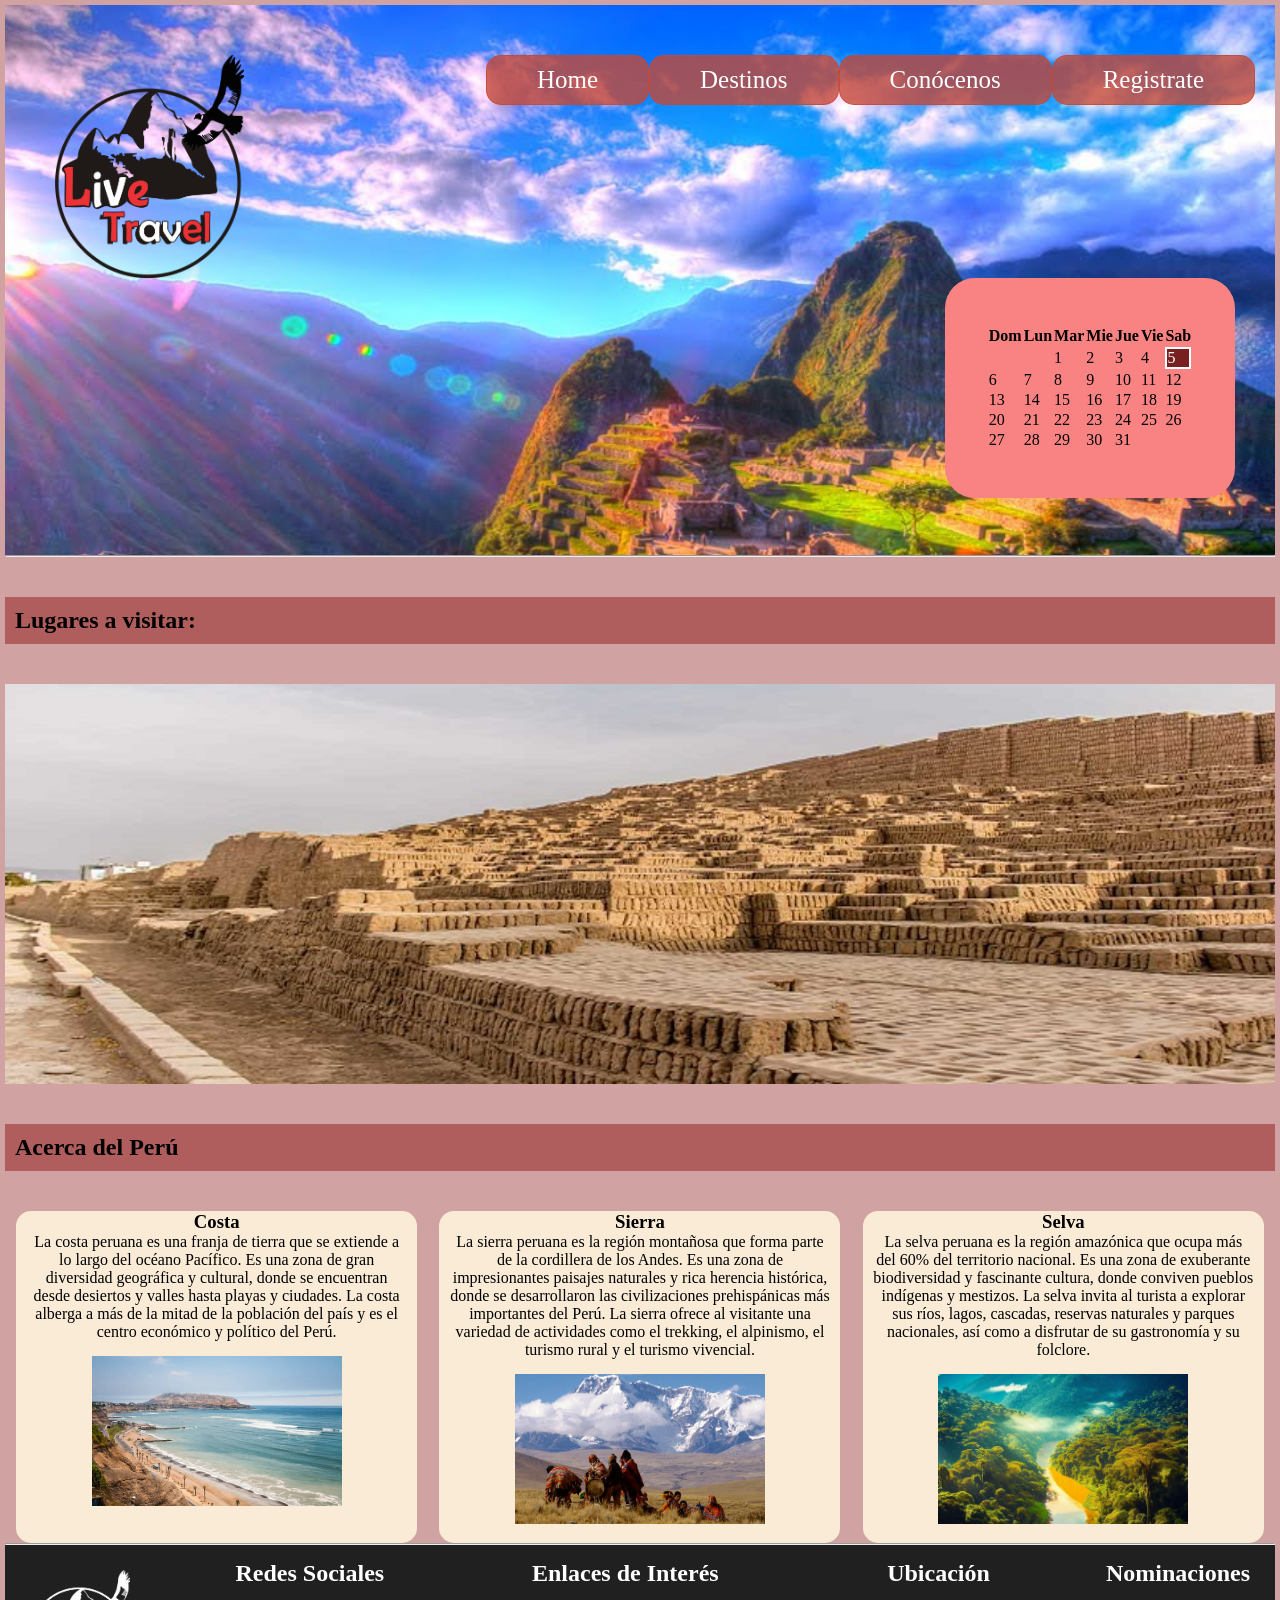
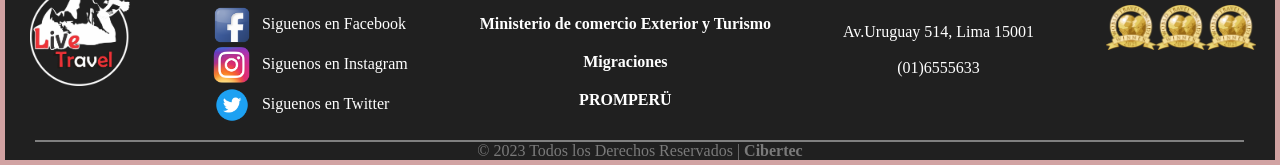
==== Index.html @ 74c1d3da "unir javascript" ====
<!DOCTYPE html>
<html lang="es">
    <head>
        <meta charset="UTF-8">
        <meta http-equiv="X-UA-Compatible" content="IE=edge">
        <meta name="viewport" content="width=device-width, initial-scale=1.0">
        <title>Live Traveling</title>
        <link rel="stylesheet" href="css/index.css">
    </head>
    <body>
        <header>
            <section id="section-logo-nav">
                <div class="logoHeader">
                    <img src="imagenes/globales/Logo Live TravelPERU.jpg" alt="Imagen no encontrada">
                </div>
                <nav id="nav-section">
                    <ul id="nav-ul" >
                        <li><a href="./index.html">Home</a></li>
                        <li><a href="">Destinos</a>
                            <ul>
                                <li><a href="./paginas/Huacapullana.html">Huaca Pucllana</a></li>
                                <li> <a href="./paginas/CristoPacifico.html">Cristo del Pacífico</a></li>
                                <li> <a href="./paginas/Machupichu.html">Machu Picchu</a></li>
                                <li> <a href="./paginas/Montaña7col.html">Montaña de los 7 colores</a></li>
                                <li> <a href="./paginas/Kuelap.html">Kuélap</a></li>
                                <li> <a href="./paginas/ParqueNacionalManu.html">Parque Nacional del Manu</a></li>      
                            </ul>
                        </li>
                        <li><a href="./paginas/Conocenos.html">Conócenos</a></li>
                        <li><a href="./paginas/Registro.html">Registrate</a></li>
                    </ul> 
                </nav>
            </section>
            <section id="section-aside">
                <aside id="calendario">        
                </aside>
            </section>     
        </header>
        <hr>
        <main>
            <section id="carrucel">
                <h1 class="titulo">Lugares a visitar:</h1>
                <a href="../paginas/Huacapullana.html">
                    <img src="./imagenes/index/huacapullacna_banner.jpg">
                </a>
            </section>
            <h2 class="titulo"> Acerca del Perú</h2>
            <section id="section-destinos">
                <article class="articulo-destino">
                    <h3>Costa</h3>
                    <p>La costa peruana es una franja de tierra que se extiende a lo largo del océano Pacífico. Es una zona de gran diversidad geográfica y cultural, donde se encuentran desde desiertos y valles hasta playas y ciudades. La costa alberga a más de la mitad de la población del país y es el centro económico y político del Perú.</p>
                    <img src="imagenes/index/Costa.jpg" alt="Imagen no encontrada">
                </article>
                <article class="articulo-destino">
                    <h3>Sierra</h3>
                    <p>La sierra peruana es la región montañosa que forma parte de la cordillera de los Andes. Es una zona de impresionantes paisajes naturales y rica herencia histórica, donde se desarrollaron las civilizaciones prehispánicas más importantes del Perú. La sierra ofrece al visitante una variedad de actividades como el trekking, el alpinismo, el turismo rural y el turismo vivencial.</p>
                    <img src="imagenes/index/Sierra.jpg" alt="Imagen no encontrada">
                </article>
                <article class="articulo-destino">
                    <h3>Selva</h3>
                    <p>La selva peruana es la región amazónica que ocupa más del 60% del territorio nacional. Es una zona de exuberante biodiversidad y fascinante cultura, donde conviven pueblos indígenas y mestizos. La selva invita al turista a explorar sus ríos, lagos, cascadas, reservas naturales y parques nacionales, así como a disfrutar de su gastronomía y su folclore.</p>
                    <img src="imagenes/index/Selva.jpg" alt="Imagen no encontrada">
                </article>
            </section>    
        </main>
        <hr>
        <footer>
            <section>
                <article class="box-footer">
                    <div class="logo">
                        <img src="./imagenes/globales/Logo Live Travel blanco.jpg" alt="Imagen no encontrada">
                    </div> 
                </article>
                <article class="redes-sociales">
                    <h2>Redes Sociales</h2>
                    <br>
                    <div class="icono">
                        <a href="https://www.facebook.com/" target="_blank">
                        <img data-ar="facebook" src="./imagenes/globales/facebook.jpg" alt="Imagen no encontrada">
                    </a>
                        <p>Siguenos en Facebook</p>
                    </div>
                    <div class="icono">
                        <a href="https://www.instagram.com/" target="_blank">
                        <img data-ar="instagram" src="./imagenes/globales/instagram.jpg" alt="Imagen no encontrada">
                    </a>
                        <p>Siguenos en Instagram</p>
                    </div>
                    <div class="icono">
                        <a href="https://twitter.com/" target="_blank">
                    <img data-ar="twitter" src="./imagenes/globales/twitter.jpg" alt="Imagen no encontrada">
                    </a>
                        <p>Siguenos en Twitter</p>
                    </div>
                </article>
                <article class="box-footer">
                    <h2>Enlaces de Interés</h2>
                    <br>
                        <a href="https://www.gob.pe/mincetur">Ministerio de comercio Exterior y Turismo</a>
                        <a href="https://www.gob.pe/migraciones">Migraciones</a>
                        <a href="https://www.gob.pe/promperu">PROMPERÜ</a>
                </article>
                <article class="box-footer">
                    <h2>Ubicación</h2>
                    <br><br>
                    <p>Av.Uruguay 514, Lima 15001</p><br>
                    <p>(01)6555633</p>
                </article>
                <article class="box-footer">
                    <h2>Nominaciones</h2>
                    <br>
                    <div class="nominaciones">
                        <img src="./imagenes/globales/world travel awards.jpg" alt="">
                        <img src="./imagenes/globales/world travel awards.jpg" alt="">
                        <img src="./imagenes/globales/world travel awards.jpg" alt="">
                    </div>
                </article>  
            </section> 
            <div class="box-copyright">
                <hr>
                <p>© 2023 Todos los Derechos Reservados |
                <b>Cibertec</b> 
                </p>
            </div>             
        </footer>
    </body>
</html>
<script src="./js/index.js"></script>
<script src="./js/global.js"></script>
---- css/index.css ----
body{
    background-color: rgb(209, 162, 162);
    padding: 5px;
}
ul, ol{
    list-style: none;
}
* {
    padding: 0px;;
    margin: 0px;
}
/* <header> */
    header{
        width: 100%;
        background-image: url("../imagenes/index/fondoindex.jpg");
        background-position: center;
        background-attachment: fixed;
        background-size: cover;
        background-repeat: no-repeat;
        height: 550px;
    }
    #section-logo-nav{
        height: auto;
        display: flex;
        justify-content: space-between;
    }
    /* <logo> */
        .logoHeader{
            width: 200px;
            height: auto;
            max-height: 50%;
            padding-left: 50px;
            padding-top: 50px;
        }
        .logoHeader img{
            width: 100%;
            height: 100%;
            
        }
    /* </logo> */

    /* <nav> */
        #nav-section{
            width: calc(100% - 200px);
            margin-top: 50px;    
            margin-right: 20px;
            display: flex;
            justify-content: flex-end;
            font-family:'Times New Roman', Times, serif;
            font-size: 25px;
        }
        #nav-ul{
            display: flex;
        }
        #nav-ul li a{
            background-color:rgba(197, 73, 54, 0.793);
            border: 1px solid rgba(197, 73, 54, 0.793) ;
            border-radius: 15px;
            color: #ffffff;
            text-decoration: none;
            padding: 10px 50px;
            display: block;
        }
        #nav-ul li a:hover{
            background-color:rgba(175, 87, 87, 0.528);
        }
        #nav-ul>li {
            float: left;
        }
        #nav-ul li ul{
            display: none;
            position: absolute;
            min-width: 140px;
        }
        #nav-ul li:hover>ul{
            display: block;
        }
    /* </nav> */

    #section-aside{
        display: flex;
        justify-content: right;
        margin-bottom: 0px;
        padding-bottom: 0px;
        padding-right: 40px;
    }
    #calendario{
        background-color: rgb(249, 131, 131);
        border-radius: 30px;
        height: 220px;
        width: 290px;
        display: flex;
        justify-content: center;
        flex-direction: row;
        align-items: center;
    }
/* </header> */

/* <main> */
    main{
        height: auto;
    }
    #carrucel img{
        width: 100%;
        height: 400px;
        display: block;
        align-items: center;
        background-size: cover;
    }
    .titulo{
        margin: 40px 0px;
        background-color: rgba(159, 62, 61, 0.677);
        padding: 10px;
    }
    #section-destinos{
        display: flex; 
        flex-direction: row;
        justify-content: space-around;
    }
    .articulo-destino{ 
        background-color: antiquewhite;
        border-radius: 15px;
        padding-left: 10px; 
        padding-right: 10px; 
        text-align: center; 
        width: 30%; /* Añadido */
    }
    .articulo-destino h3{
        text-align: center;
    }
    .articulo-destino img{ 
        width: 250px; 
        height: 150px; 
        object-fit: cover;
        margin: 15px;
    }
/* </main> */

   
/* <footer> */
    footer{
        margin-bottom: 0px;
        margin-top: auto;
        background: #202020;
        color: white;
        width: 100%;
    }
    footer section{
        display: flex;
        margin-right: 10px;
        justify-content: center;
        justify-content: space-between;
    }
    .box-footer{
        display: flex;
        flex-direction: column;
        text-align: center;
        padding: 15px;
    }
    .box-footer p{
        margin: 0px;
    }
    .box-footer a{
        margin-top: 10px;
        margin-bottom: 10px;
        color: #ffffff;
        font-weight: 600;
        text-decoration: none;
    }
    .box-footer a:hover{
        opacity: 0.8;
    }
    .redes-sociales{
        display: flex;
        flex-direction: column;
        text-align: center;
        padding: 15px;
    }
    .nominaciones{
        display: flex;
        width: 50px;
    }
    .nominaciones img{
        width: 100%;
    }
    .icono{
        display: flex;
        height: 40px;
    }
    .icono p{
        margin: 0px;
        margin-left: 10px;
        margin-top: 10px;
    }
    .icono img{
        width: 40px;
    }
    .logo{
        width: 100px;
        margin: 10px;
        display: block;
        margin-top: 10px;
        margin-bottom: auto;
    }
    .logo img{
        width: 100%;
    }
    .box-copyright{
        color: #7a7a7a;
        text-align: center;
    }
    .box-copyright hr{
        margin: 0px 0px 0px 30px;
        border: 1px solid gray;
        justify-content: center;
        width: 95%;
    }
/* </footer> */


/* <vercion cambiada> */
@media (max-width: 1030px) {
  

}
@media (min-width: 1030px) {
  

}
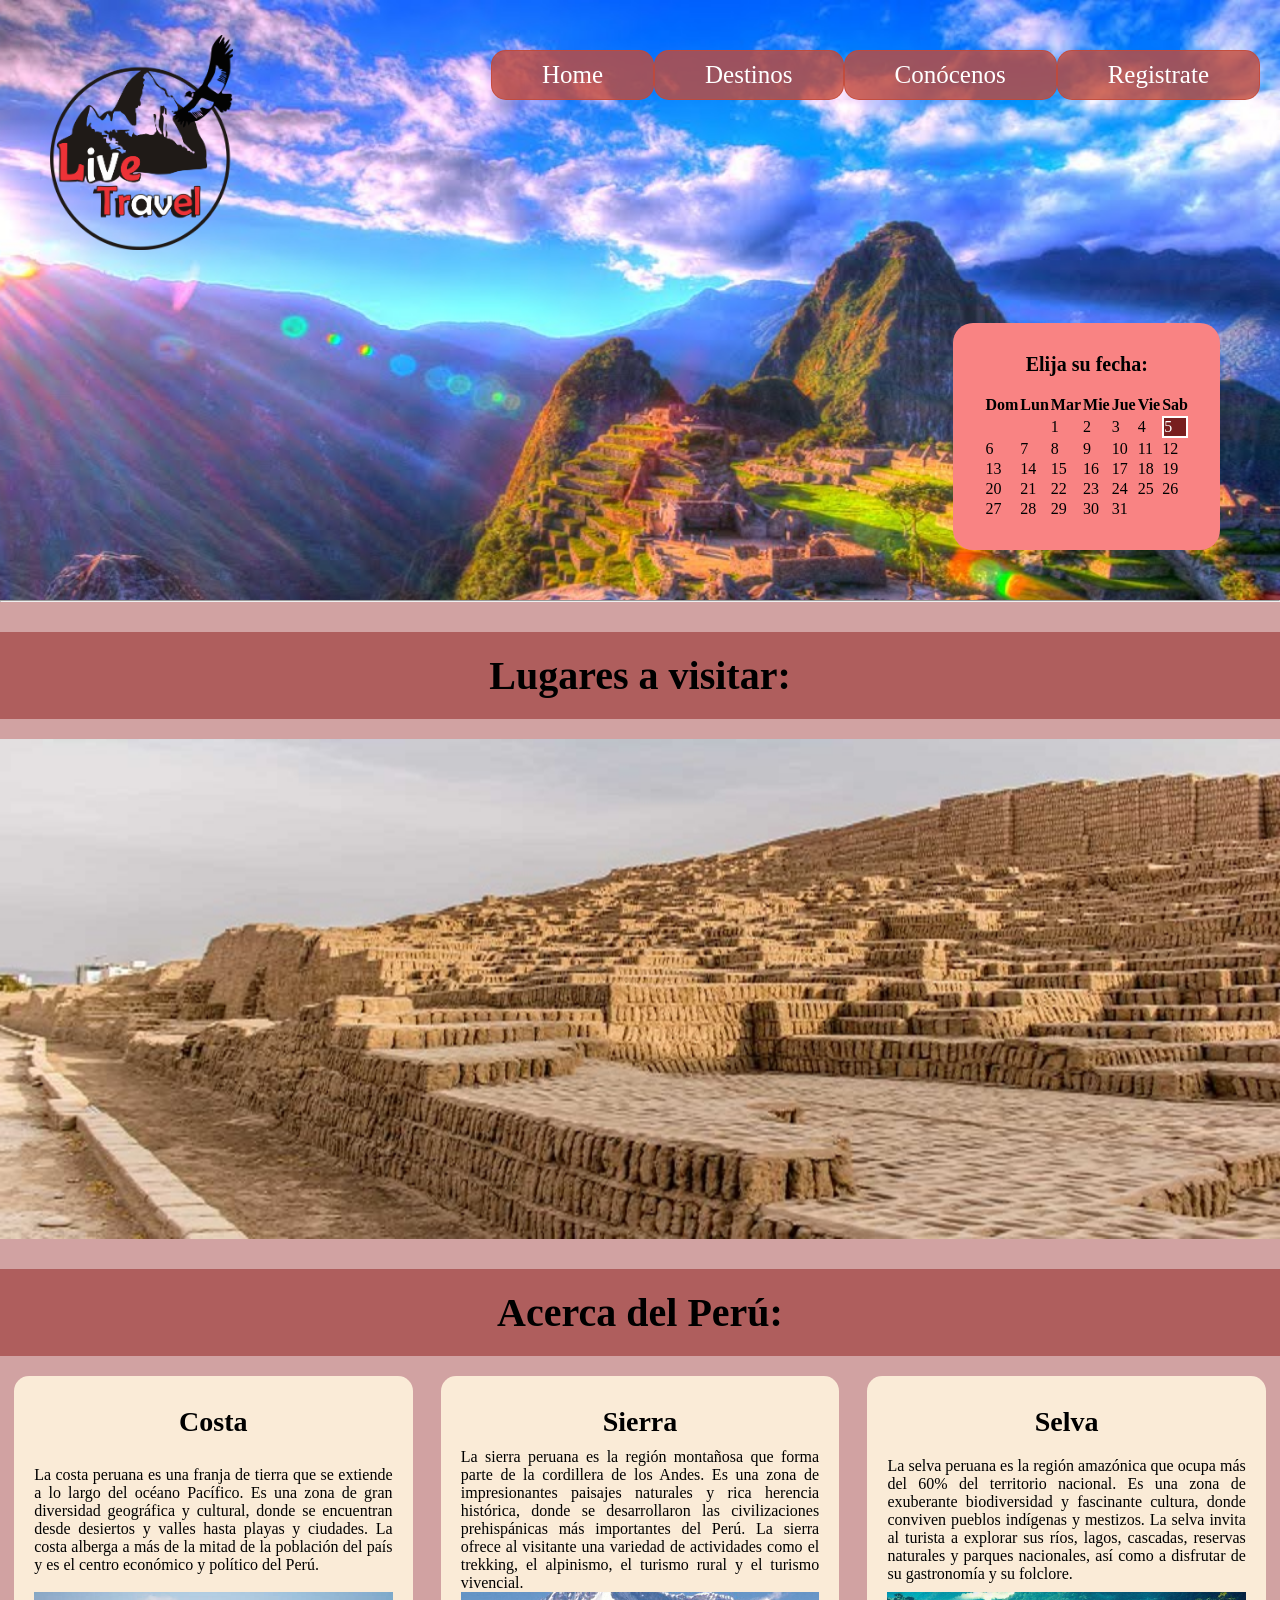
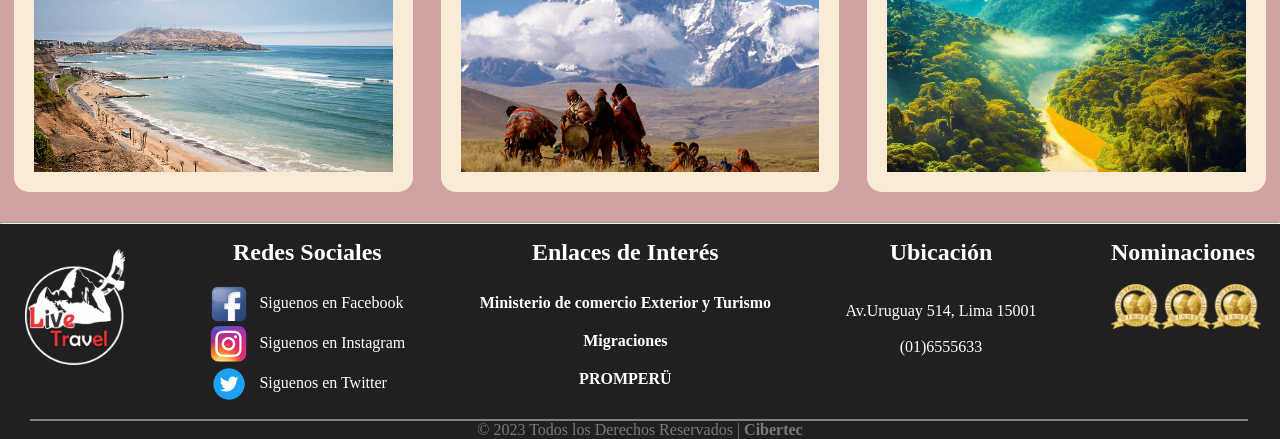
==== commit e536d64c: "crear menu responsive" ====
--- a/Index.html
+++ b/Index.html
@@ -32,19 +32,20 @@
                 </nav>
             </section>
             <section id="section-aside">
-                <aside id="calendario">        
+                <aside id="calendario">
+                    <h1>Elija su fecha:</h1>        
                 </aside>
             </section>     
         </header>
         <hr>
         <main>
+            <h2 class="titulo">Lugares a visitar:</h2>
             <section id="carrucel">
-                <h1 class="titulo">Lugares a visitar:</h1>
                 <a href="../paginas/Huacapullana.html">
                     <img src="./imagenes/index/huacapullacna_banner.jpg">
                 </a>
             </section>
-            <h2 class="titulo"> Acerca del Perú</h2>
+            <h2 class="titulo">Acerca del Perú:</h2>
             <section id="section-destinos">
                 <article class="articulo-destino">
                     <h3>Costa</h3>
--- a/css/index.css
+++ b/css/index.css
@@ -1,6 +1,5 @@
 body{
     background-color: rgb(209, 162, 162);
-    padding: 5px;
 }
 ul, ol{
     list-style: none;
@@ -12,30 +11,32 @@
 /* <header> */
     header{
         width: 100%;
+        height: 600px;
         background-image: url("../imagenes/index/fondoindex.jpg");
         background-position: center;
         background-attachment: fixed;
         background-size: cover;
         background-repeat: no-repeat;
-        height: 550px;
+        display: flex;
+        flex-direction: column;
+        justify-content: space-between;
     }
     #section-logo-nav{
         height: auto;
+        width: 100%;
         display: flex;
         justify-content: space-between;
     }
     /* <logo> */
         .logoHeader{
-            width: 200px;
+            width: 15%;
             height: auto;
-            max-height: 50%;
-            padding-left: 50px;
-            padding-top: 50px;
+            margin-left: 50px;
+            margin-top: 35px;
         }
         .logoHeader img{
             width: 100%;
             height: 100%;
-            
         }
     /* </logo> */
 
@@ -77,40 +78,51 @@
         }
     /* </nav> */
 
-    #section-aside{
-        display: flex;
-        justify-content: right;
-        margin-bottom: 0px;
-        padding-bottom: 0px;
-        padding-right: 40px;
-    }
-    #calendario{
-        background-color: rgb(249, 131, 131);
-        border-radius: 30px;
-        height: 220px;
-        width: 290px;
-        display: flex;
-        justify-content: center;
-        flex-direction: row;
-        align-items: center;
-    }
+    /* <aside> */
+        #section-aside{
+            display: flex;
+            justify-content: right;
+            padding-bottom: 50px;
+            padding-right: 60px;
+        }
+        #calendario{
+            background-color: rgb(249, 131, 131);
+            border-radius: 20px;
+            height: auto;
+            width: auto;
+            padding: 30px;
+            display: flex;
+            justify-content: center;
+            flex-direction: column;
+            align-items: center;
+        }
+        #calendario h1{
+            margin-bottom: 18px;
+            font-size: 20px;
+        }
+    /* </aside> */
+
 /* </header> */
 
 /* <main> */
     main{
         height: auto;
+        padding-bottom: 30px;
     }
     #carrucel img{
         width: 100%;
-        height: 400px;
+        height: 500px;
         display: block;
         align-items: center;
         background-size: cover;
     }
-    .titulo{
-        margin: 40px 0px;
+    .titulo{ 
         background-color: rgba(159, 62, 61, 0.677);
-        padding: 10px;
+        padding: 20px;
+        margin-top: 30px;
+        margin-bottom: 20px;
+        text-align: center;
+        font-size: 40px;
     }
     #section-destinos{
         display: flex; 
@@ -120,19 +132,24 @@
     .articulo-destino{ 
         background-color: antiquewhite;
         border-radius: 15px;
-        padding-left: 10px; 
-        padding-right: 10px; 
-        text-align: center; 
-        width: 30%; /* Añadido */
+        padding: 20px;
+        padding-bottom: 5px;
+        display: flex;
+        flex-direction: column;
+        justify-content: space-between;
+        text-align: justify;
+        width: 28%; 
     }
     .articulo-destino h3{
         text-align: center;
+        margin: 10px;
+        font-size: 28px;
     }
     .articulo-destino img{ 
-        width: 250px; 
-        height: 150px; 
+        width: auto; 
+        height: 180px; 
         object-fit: cover;
-        margin: 15px;
+        margin-bottom: 15px;
     }
 /* </main> */
 
@@ -218,12 +235,69 @@
 /* </footer> */
 
 
-/* <vercion cambiada> */
-@media (max-width: 1030px) {
-  
-
-}
-@media (min-width: 1030px) {
-  
-
-}
+/* <vercion-modificada> */
+@media (max-width: 915px) {
+
+    #section-logo-nav{
+        flex-direction: column;
+    }
+    .logoHeader{
+        width: 100px;
+        margin-left: 20px;
+        margin-top: 15px;
+    }
+    #nav-section{      
+        justify-content: center;
+        width: 100%;
+        margin-top: 10px;    
+        margin-right: 0px;
+    }
+    #nav-ul{
+        width: 100%;
+        justify-content: center;
+    }
+    #nav-ul li a{
+        padding: 10px 35px;
+    }
+}
+@media (min-width: 915px) and (max-width: 999px) {
+
+    #section-logo-nav{
+        flex-direction: row;
+    }
+    .logoHeader{
+        width: 100px;
+        margin-left: 20px;
+        margin-top: 15px;
+    }
+    #nav-section{
+        width: calc(100% - 200px);
+        margin-top: 50px;    
+        margin-right: 20px;
+        justify-content: flex-end;
+    }
+    #nav-ul li a{
+        padding: 10px 50px;
+    }
+}
+/* <vercion-inicial> */
+@media (min-width: 999px) {
+
+    #section-logo-nav{
+        flex-direction: row;
+    }
+    .logoHeader{
+        width: 15%;
+        margin-left: 50px;
+        margin-top: 35px;
+    }
+    #nav-section{
+        width: calc(100% - 200px);
+        margin-top: 50px;    
+        margin-right: 20px;
+        justify-content: flex-end;
+    }
+    #nav-ul li a{
+        padding: 10px 50px;
+    }
+}
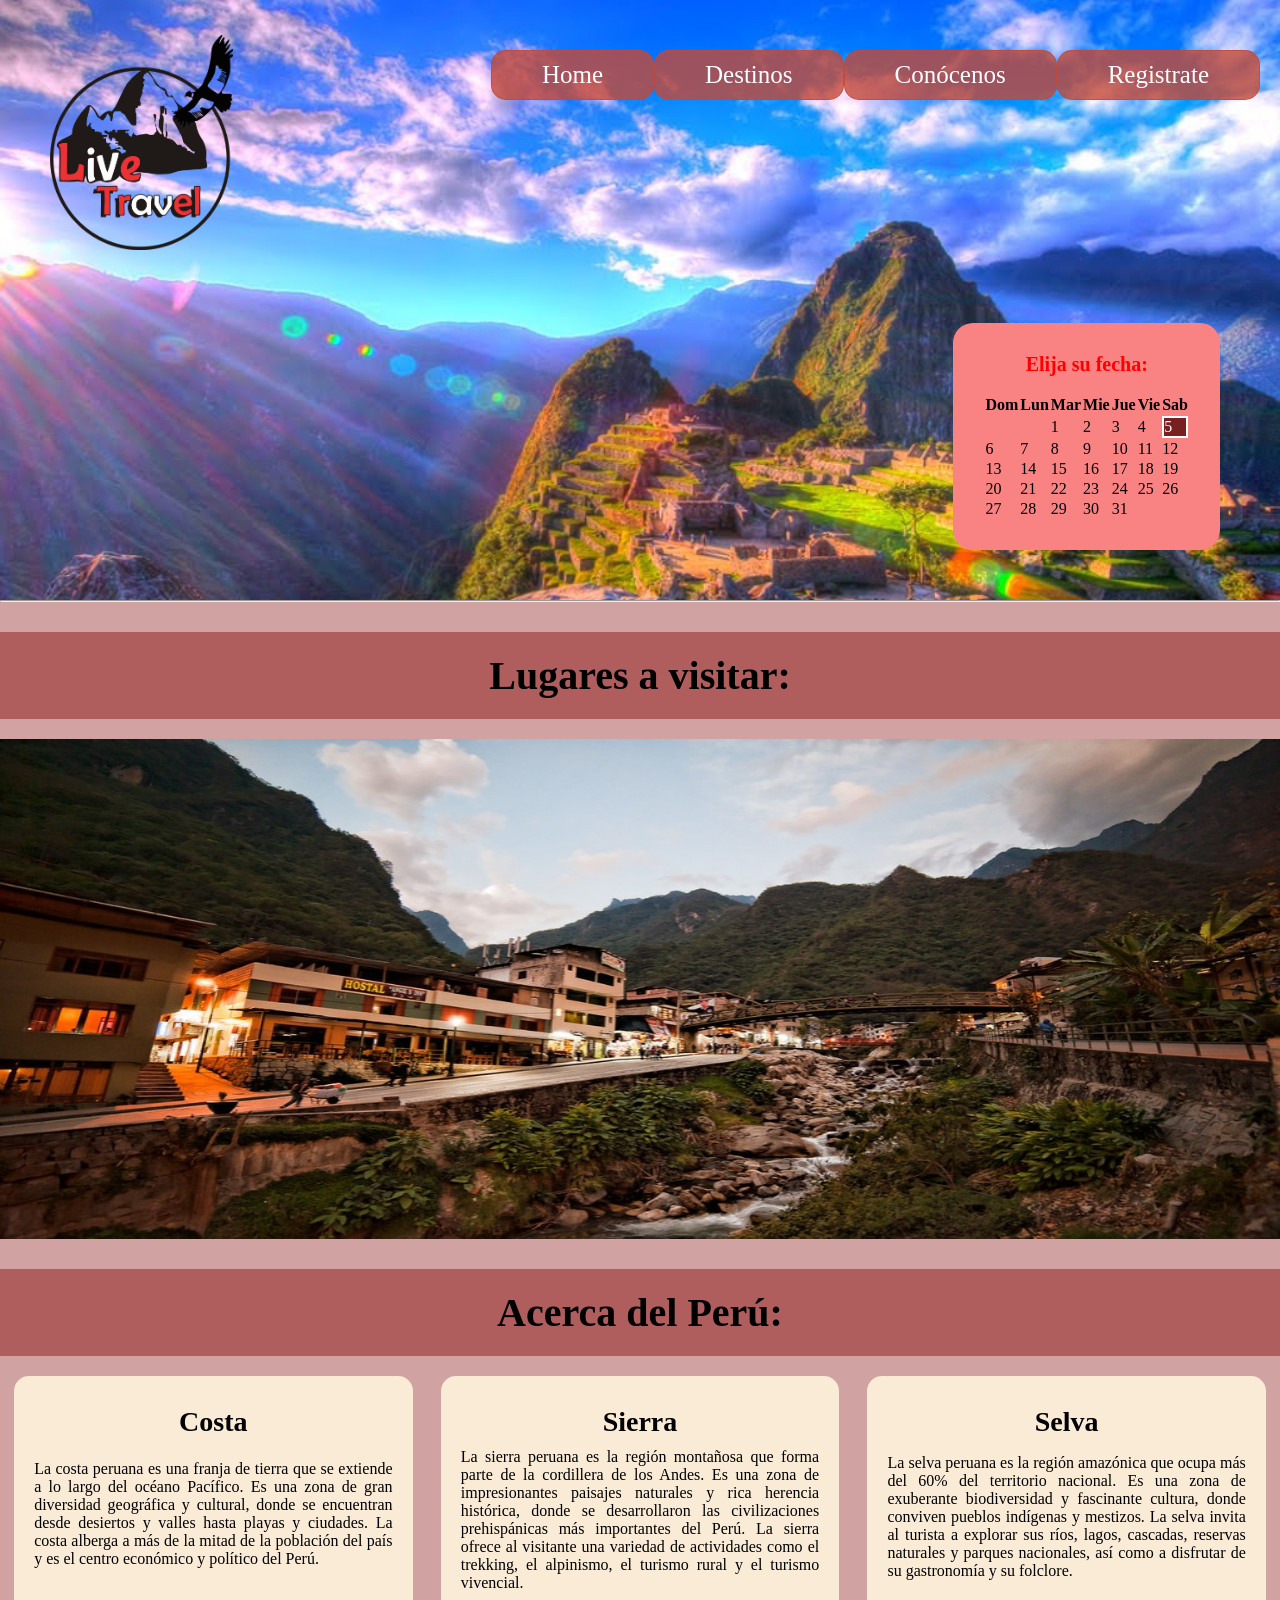
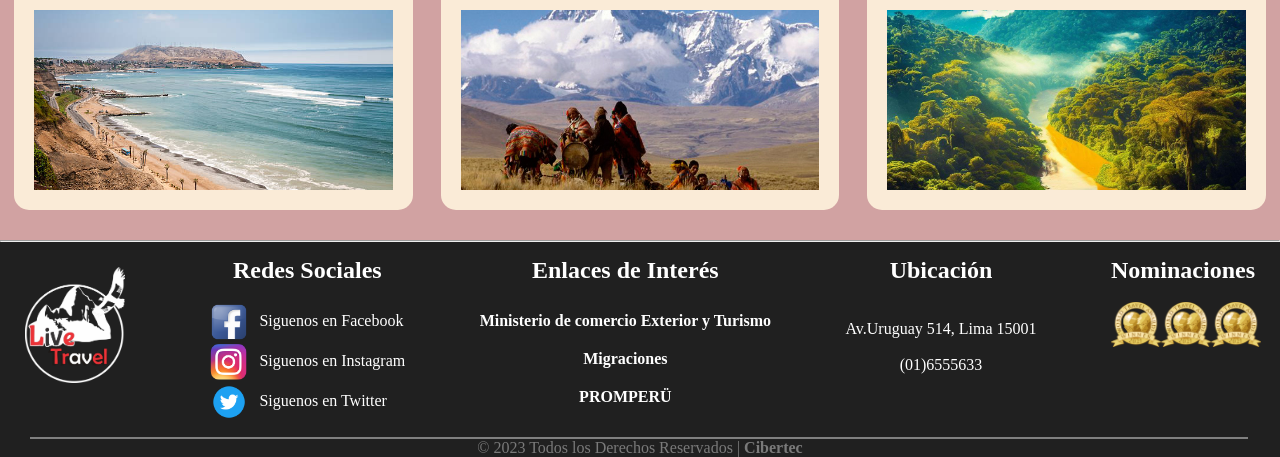
==== commit a5f9447a: "Actulizacion de proyecto vercion-final-3" ====
--- a/Index.html
+++ b/Index.html
@@ -5,13 +5,13 @@
         <meta http-equiv="X-UA-Compatible" content="IE=edge">
         <meta name="viewport" content="width=device-width, initial-scale=1.0">
         <title>Live Traveling</title>
-        <link rel="stylesheet" href="css/index.css">
+        <link rel="stylesheet" href="./css/index.css">
     </head>
     <body>
         <header>
             <section id="section-logo-nav">
                 <div class="logoHeader">
-                    <img src="imagenes/globales/Logo Live TravelPERU.jpg" alt="Imagen no encontrada">
+                    <img src="./imagenes/globales/Logo Live TravelPERU.jpg" alt="Imagen no encontrada">
                 </div>
                 <nav id="nav-section">
                     <ul id="nav-ul" >
@@ -40,27 +40,28 @@
         <hr>
         <main>
             <h2 class="titulo">Lugares a visitar:</h2>
-            <section id="carrucel">
-                <a href="../paginas/Huacapullana.html">
-                    <img src="./imagenes/index/huacapullacna_banner.jpg">
-                </a>
-            </section>
+            <div id="carrucel">
+                <img id="img" src="./imagenes/Huacapucllana/paqueteA1.jpg" alt="imagen no encontrada">
+            </div>
             <h2 class="titulo">Acerca del Perú:</h2>
             <section id="section-destinos">
                 <article class="articulo-destino">
                     <h3>Costa</h3>
                     <p>La costa peruana es una franja de tierra que se extiende a lo largo del océano Pacífico. Es una zona de gran diversidad geográfica y cultural, donde se encuentran desde desiertos y valles hasta playas y ciudades. La costa alberga a más de la mitad de la población del país y es el centro económico y político del Perú.</p>
-                    <img src="imagenes/index/Costa.jpg" alt="Imagen no encontrada">
+                    <br>
+                    <img src="./imagenes/index/Costa.jpg" alt="Imagen no encontrada">
                 </article>
                 <article class="articulo-destino">
                     <h3>Sierra</h3>
                     <p>La sierra peruana es la región montañosa que forma parte de la cordillera de los Andes. Es una zona de impresionantes paisajes naturales y rica herencia histórica, donde se desarrollaron las civilizaciones prehispánicas más importantes del Perú. La sierra ofrece al visitante una variedad de actividades como el trekking, el alpinismo, el turismo rural y el turismo vivencial.</p>
-                    <img src="imagenes/index/Sierra.jpg" alt="Imagen no encontrada">
+                    <br>
+                    <img src="./imagenes/index/Sierra.jpg" alt="Imagen no encontrada">
                 </article>
                 <article class="articulo-destino">
                     <h3>Selva</h3>
                     <p>La selva peruana es la región amazónica que ocupa más del 60% del territorio nacional. Es una zona de exuberante biodiversidad y fascinante cultura, donde conviven pueblos indígenas y mestizos. La selva invita al turista a explorar sus ríos, lagos, cascadas, reservas naturales y parques nacionales, así como a disfrutar de su gastronomía y su folclore.</p>
-                    <img src="imagenes/index/Selva.jpg" alt="Imagen no encontrada">
+                    <br>
+                    <img src="./imagenes/index/Selva.jpg" alt="Imagen no encontrada">
                 </article>
             </section>    
         </main>
@@ -77,19 +78,19 @@
                     <br>
                     <div class="icono">
                         <a href="https://www.facebook.com/" target="_blank">
-                        <img data-ar="facebook" src="./imagenes/globales/facebook.jpg" alt="Imagen no encontrada">
+                        <img class="social" data-ar="facebook" src="../imagenes/globales/facebook.jpg" alt="Imagen no encontrada">
                     </a>
                         <p>Siguenos en Facebook</p>
                     </div>
                     <div class="icono">
                         <a href="https://www.instagram.com/" target="_blank">
-                        <img data-ar="instagram" src="./imagenes/globales/instagram.jpg" alt="Imagen no encontrada">
+                        <img class="social" data-ar="instagram" src="../imagenes/globales/instagram.jpg" alt="Imagen no encontrada">
                     </a>
                         <p>Siguenos en Instagram</p>
                     </div>
                     <div class="icono">
                         <a href="https://twitter.com/" target="_blank">
-                    <img data-ar="twitter" src="./imagenes/globales/twitter.jpg" alt="Imagen no encontrada">
+                    <img class="social" data-ar="twitter" src="../imagenes/globales/twitter.jpg" alt="Imagen no encontrada">
                     </a>
                         <p>Siguenos en Twitter</p>
                     </div>
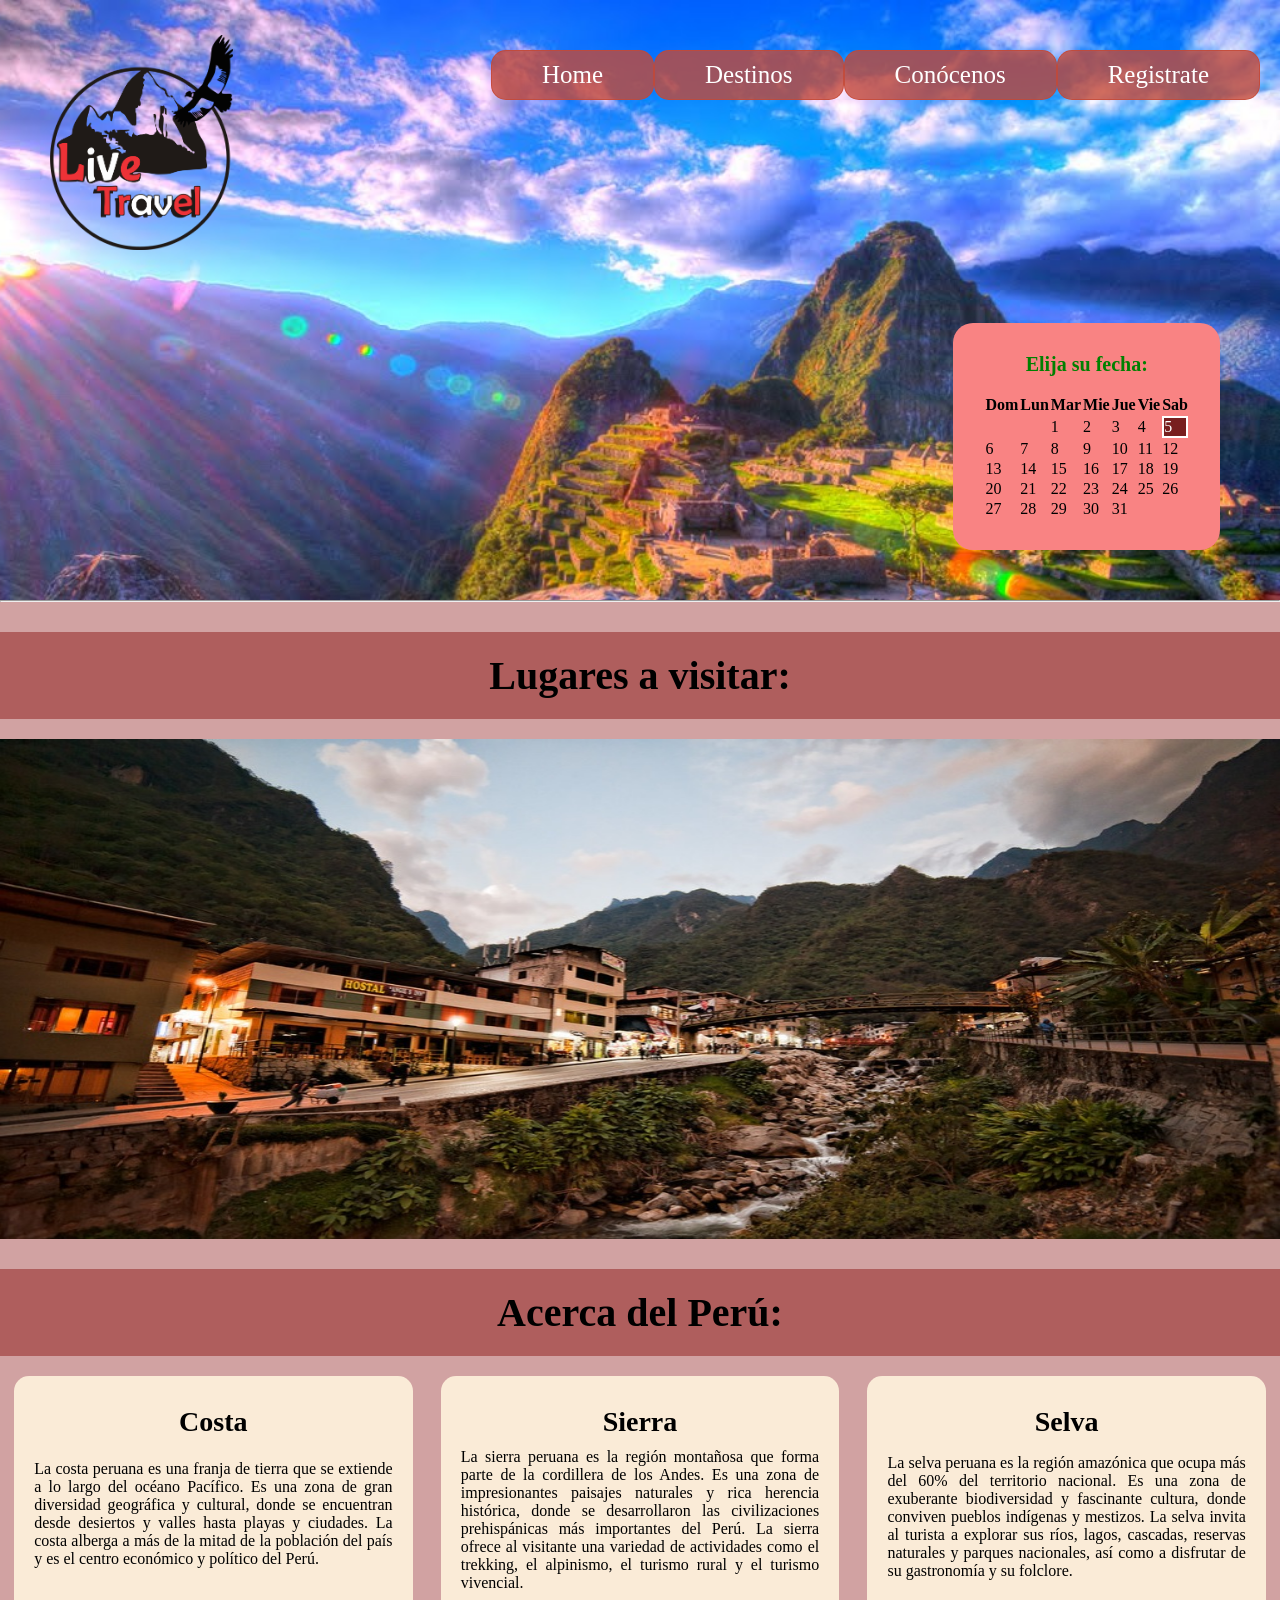
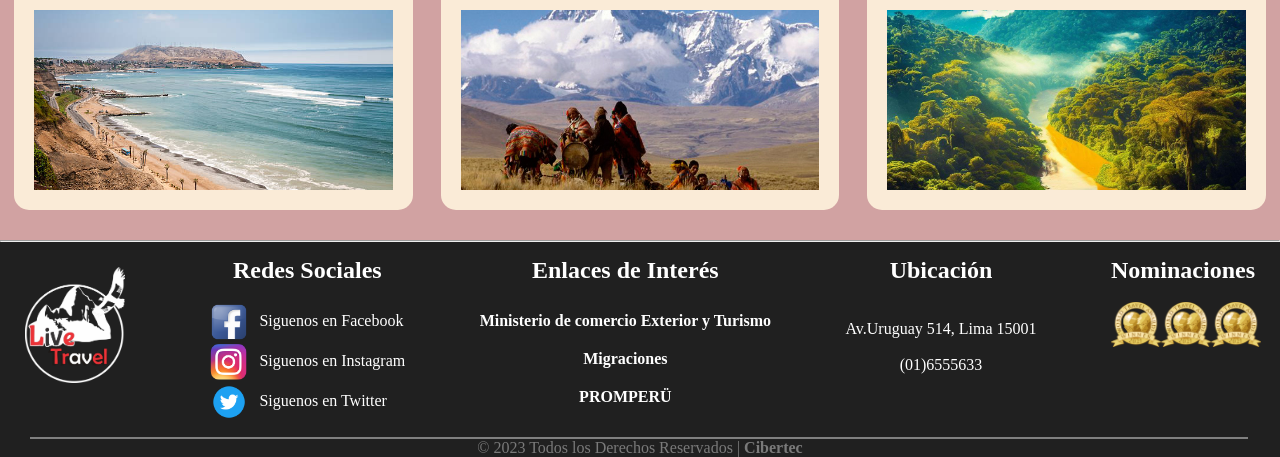
==== commit 5d604966: "gg" ====
--- a/Index.html
+++ b/Index.html
@@ -78,19 +78,19 @@
                     <br>
                     <div class="icono">
                         <a href="https://www.facebook.com/" target="_blank">
-                        <img class="social" data-ar="facebook" src="../imagenes/globales/facebook.jpg" alt="Imagen no encontrada">
+                        <img class="social" data-ar="facebook" src="./imagenes/globales/facebook.jpg" alt="Imagen no encontrada">
                     </a>
                         <p>Siguenos en Facebook</p>
                     </div>
                     <div class="icono">
                         <a href="https://www.instagram.com/" target="_blank">
-                        <img class="social" data-ar="instagram" src="../imagenes/globales/instagram.jpg" alt="Imagen no encontrada">
+                        <img class="social" data-ar="instagram" src="./imagenes/globales/instagram.jpg" alt="Imagen no encontrada">
                     </a>
                         <p>Siguenos en Instagram</p>
                     </div>
                     <div class="icono">
                         <a href="https://twitter.com/" target="_blank">
-                    <img class="social" data-ar="twitter" src="../imagenes/globales/twitter.jpg" alt="Imagen no encontrada">
+                    <img class="social" data-ar="twitter" src="./imagenes/globales/twitter.jpg" alt="Imagen no encontrada">
                     </a>
                         <p>Siguenos en Twitter</p>
                     </div>
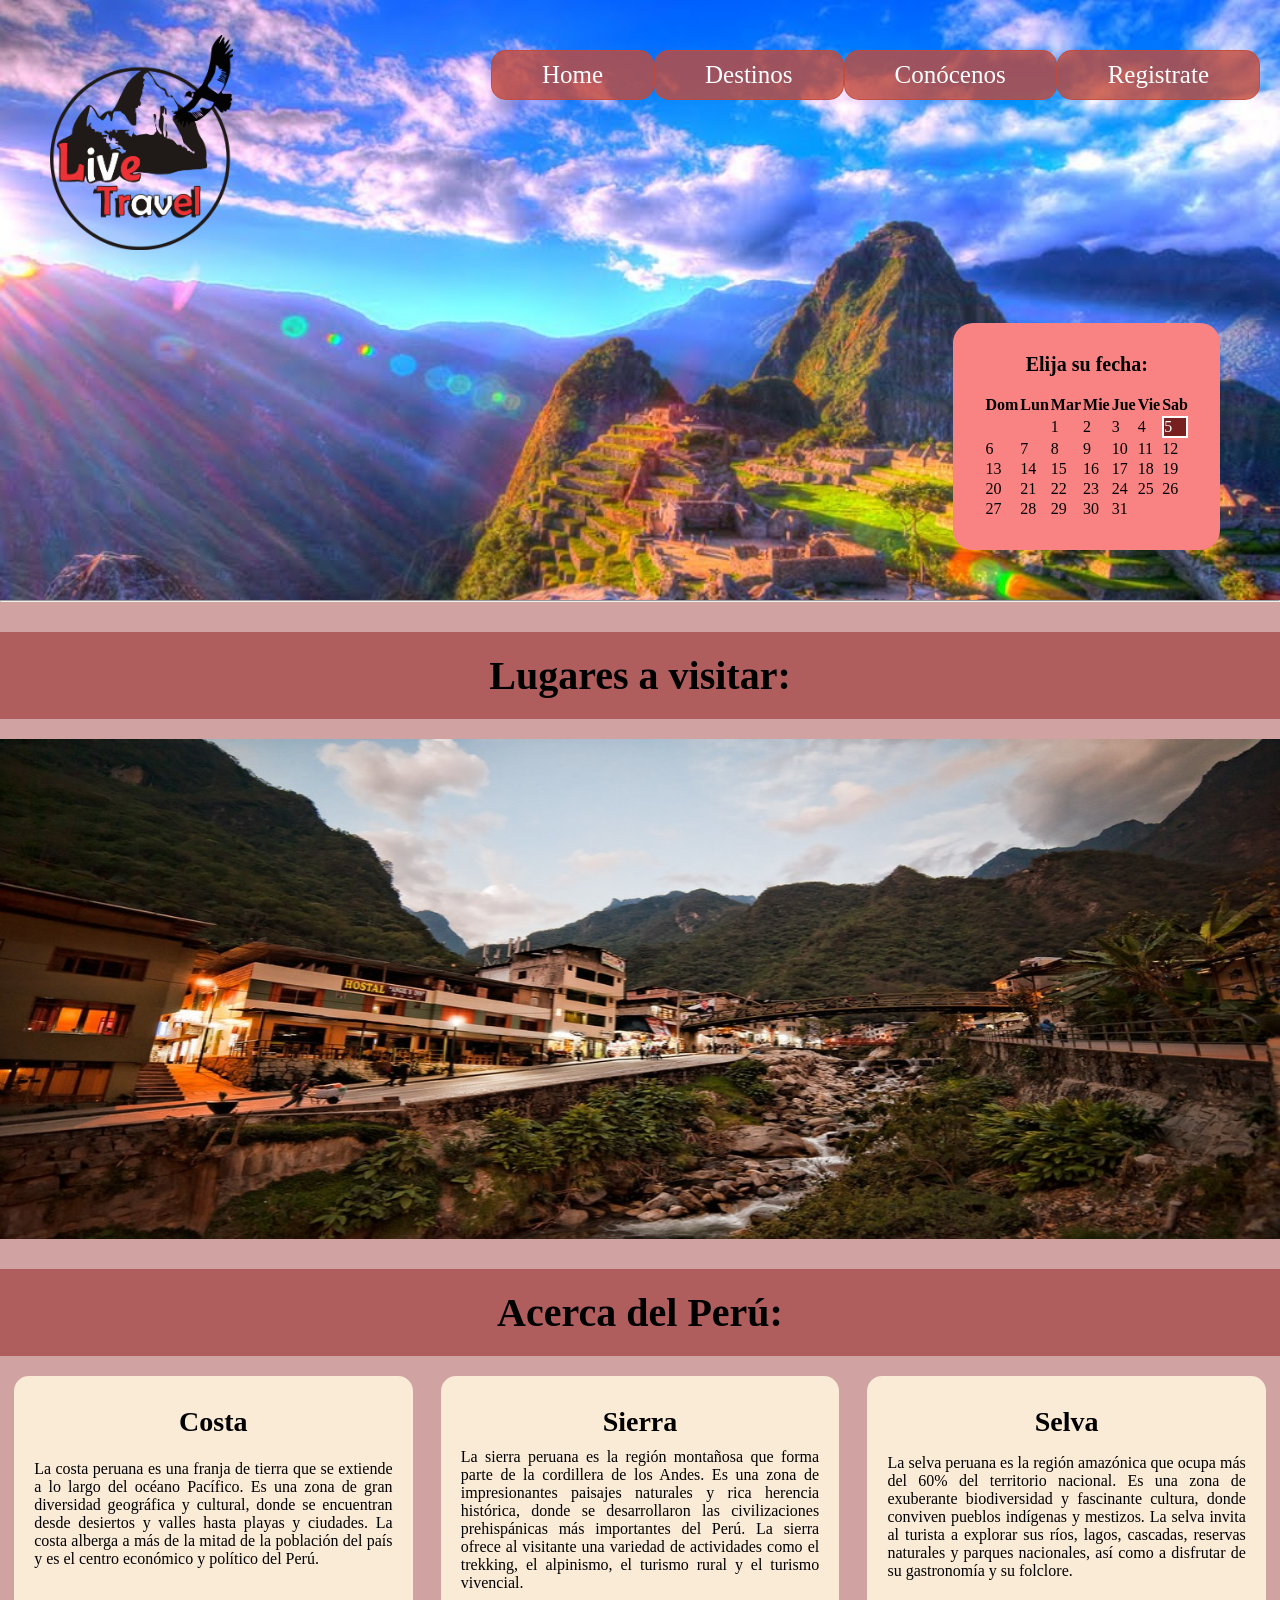
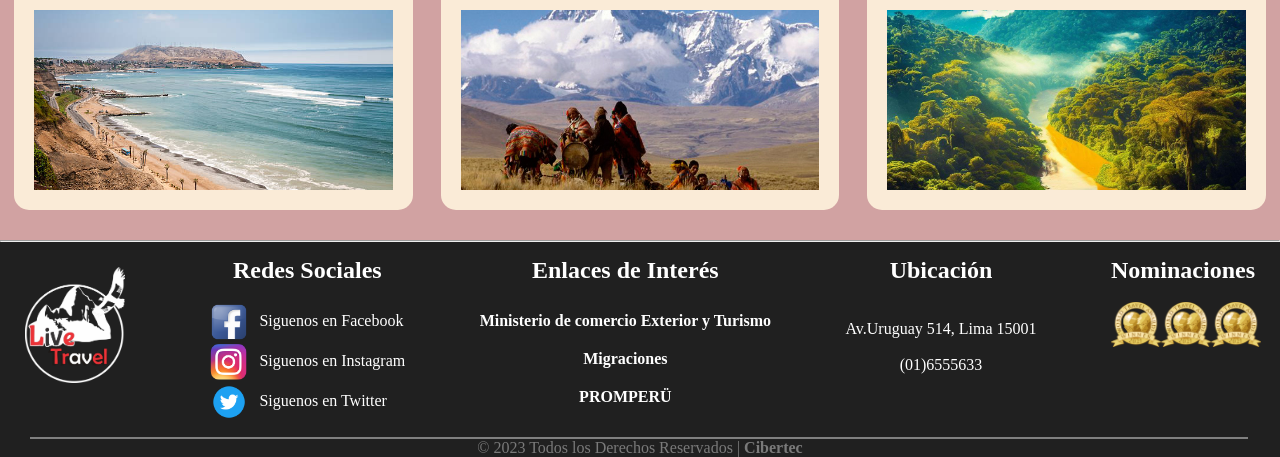
==== commit bccc1bdc: "organizar codigo javascript" ====
--- a/Index.html
+++ b/Index.html
@@ -78,19 +78,19 @@
                     <br>
                     <div class="icono">
                         <a href="https://www.facebook.com/" target="_blank">
-                        <img class="social" data-ar="facebook" src="./imagenes/globales/facebook.jpg" alt="Imagen no encontrada">
+                        <img class="social2" data-ar="facebook" src="./imagenes/globales/facebook.jpg" alt="Imagen no encontrada">
                     </a>
                         <p>Siguenos en Facebook</p>
                     </div>
                     <div class="icono">
                         <a href="https://www.instagram.com/" target="_blank">
-                        <img class="social" data-ar="instagram" src="./imagenes/globales/instagram.jpg" alt="Imagen no encontrada">
+                        <img class="social2" data-ar="instagram" src="./imagenes/globales/instagram.jpg" alt="Imagen no encontrada">
                     </a>
                         <p>Siguenos en Instagram</p>
                     </div>
                     <div class="icono">
                         <a href="https://twitter.com/" target="_blank">
-                    <img class="social" data-ar="twitter" src="./imagenes/globales/twitter.jpg" alt="Imagen no encontrada">
+                    <img class="social2" data-ar="twitter" src="./imagenes/globales/twitter.jpg" alt="Imagen no encontrada">
                     </a>
                         <p>Siguenos en Twitter</p>
                     </div>
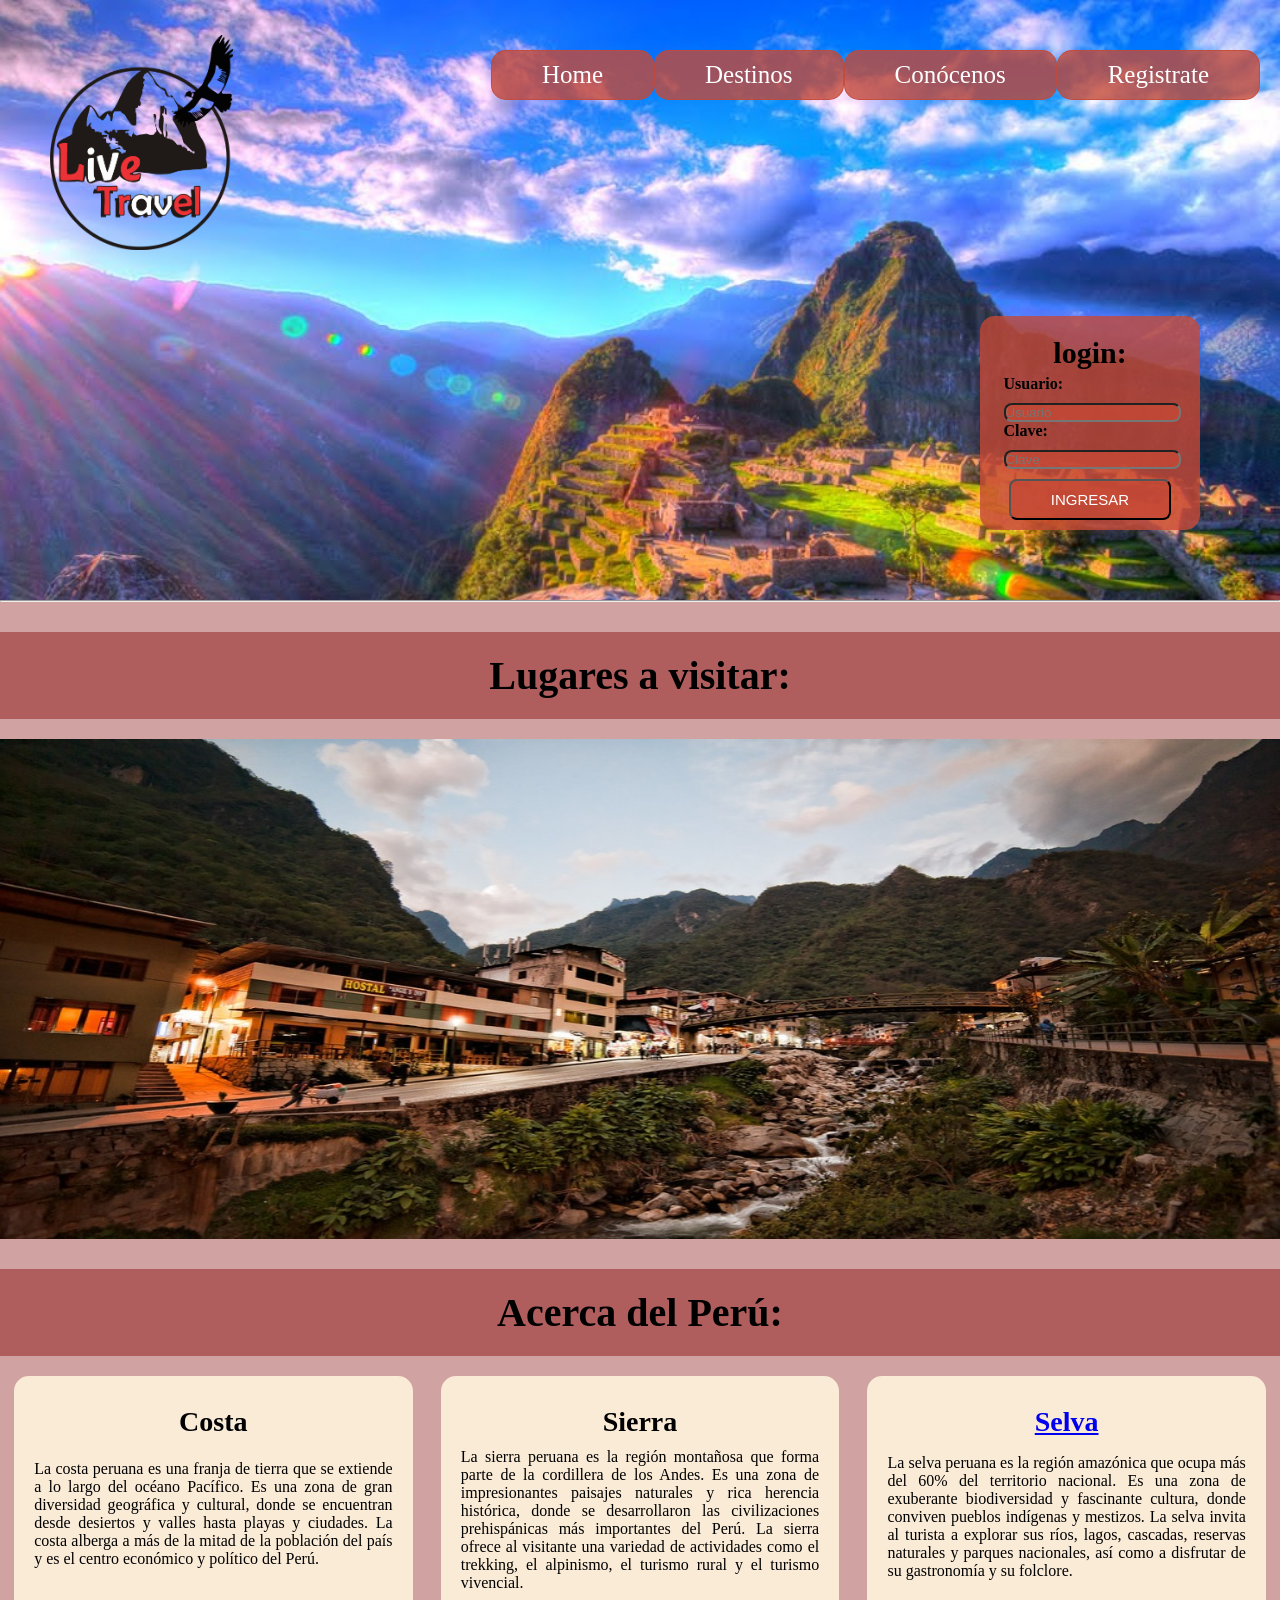
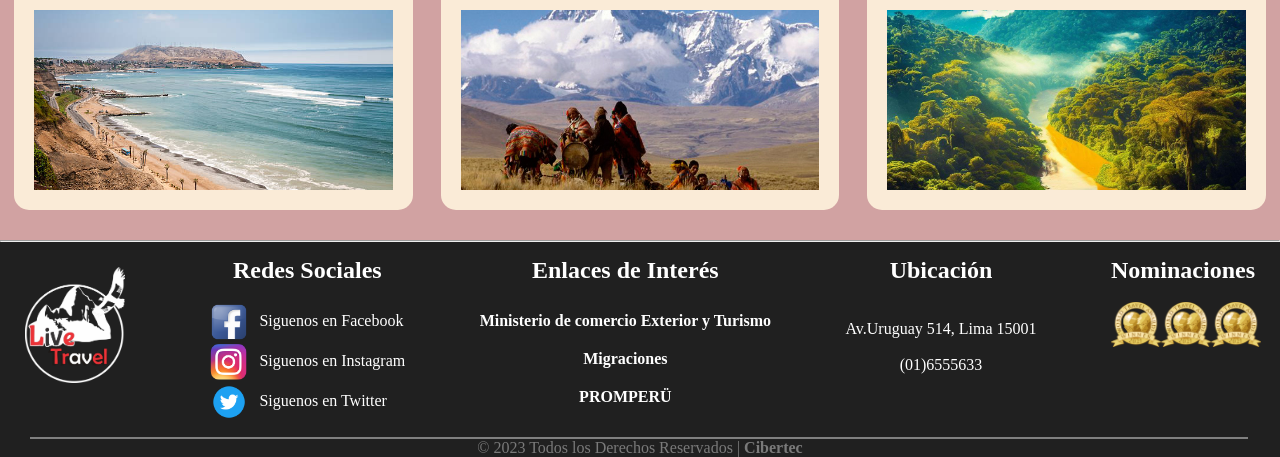
==== commit 67e7fd30: "pipipipipi" ====
--- a/Index.html
+++ b/Index.html
@@ -18,7 +18,7 @@
                         <li><a href="./index.html">Home</a></li>
                         <li><a href="">Destinos</a>
                             <ul>
-                                <li><a href="./paginas/Huacapullana.html">Huaca Pucllana</a></li>
+                                <li><a href="./paginas/Huacapucllana.html">Huaca Pucllana</a></li>
                                 <li> <a href="./paginas/CristoPacifico.html">Cristo del Pacífico</a></li>
                                 <li> <a href="./paginas/Machupichu.html">Machu Picchu</a></li>
                                 <li> <a href="./paginas/Montaña7col.html">Montaña de los 7 colores</a></li>
@@ -32,8 +32,25 @@
                 </nav>
             </section>
             <section id="section-aside">
-                <aside id="calendario">
-                    <h1>Elija su fecha:</h1>        
+                <aside id="login">
+                    <form class="login" name="frmlogin" onsubmit="login(this)" method="post">
+                        <h1>login:</h1>  
+                        <div class="inputs-generales">
+                            <div id="usuario">
+                                <h4 class="h4For">Usuario: </h4>
+                                <input class="inputFor" type="text" name="usuario" placeholder="Usuario">
+                            </div> 
+                            <div id="clave">
+                                <h4 class="h4For">Clave: </h4>
+                                <div id="clave-input">
+                                    <input class="inputFor" type="password" name="clave" placeholder="Clave">
+                                </div>
+                            </div>
+                            <div class="input-button" >
+                                <input type="submit" value="INGRESAR">
+                            </div> 
+                        </div> 
+                    </form>     
                 </aside>
             </section>     
         </header>
@@ -48,7 +65,7 @@
                 <article class="articulo-destino">
                     <h3>Costa</h3>
                     <p>La costa peruana es una franja de tierra que se extiende a lo largo del océano Pacífico. Es una zona de gran diversidad geográfica y cultural, donde se encuentran desde desiertos y valles hasta playas y ciudades. La costa alberga a más de la mitad de la población del país y es el centro económico y político del Perú.</p>
-                    <br>
+                    <br>  
                     <img src="./imagenes/index/Costa.jpg" alt="Imagen no encontrada">
                 </article>
                 <article class="articulo-destino">
@@ -57,11 +74,11 @@
                     <br>
                     <img src="./imagenes/index/Sierra.jpg" alt="Imagen no encontrada">
                 </article>
-                <article class="articulo-destino">
-                    <h3>Selva</h3>
+                <article class="articulo-destino">  
+                    <a href="./paginas/Selva.html"><h3>Selva</h3></a>
                     <p>La selva peruana es la región amazónica que ocupa más del 60% del territorio nacional. Es una zona de exuberante biodiversidad y fascinante cultura, donde conviven pueblos indígenas y mestizos. La selva invita al turista a explorar sus ríos, lagos, cascadas, reservas naturales y parques nacionales, así como a disfrutar de su gastronomía y su folclore.</p>
                     <br>
-                    <img src="./imagenes/index/Selva.jpg" alt="Imagen no encontrada">
+                    <img src="./imagenes/index/Selva.jpg" alt="Imagen no encontrada">      
                 </article>
             </section>    
         </main>
@@ -128,4 +145,4 @@
     </body>
 </html>
 <script src="./js/index.js"></script>
-<script src="./js/global.js"></script>+<script src="./js/efectoLogo.js"></script>
--- a/css/index.css
+++ b/css/index.css
@@ -78,29 +78,57 @@
         }
     /* </nav> */
 
-    /* <aside> */
+
+    /* <registro> */
         #section-aside{
             display: flex;
             justify-content: right;
             padding-bottom: 50px;
             padding-right: 60px;
         }
-        #calendario{
-            background-color: rgb(249, 131, 131);
-            border-radius: 20px;
+        #login{
+            display: block;
+            margin-right: 20px;
+            margin-left: auto;
+            margin-bottom: 20px;
+            width: 200px;
             height: auto;
-            width: auto;
-            padding: 30px;
+            text-align: right;
+            padding: 10px;
+            background-color: rgba(197, 73, 54, 0.793);
+            border-radius: 15px;
+        }
+        #login h1{
+            text-align: center;
+            margin-top: 10px;
+            font-size: 30px;
+            margin-bottom: 5px;
+        }
+        .inputs-generales{
             display: flex;
-            justify-content: center;
             flex-direction: column;
             align-items: center;
         }
-        #calendario h1{
-            margin-bottom: 18px;
-            font-size: 20px;
-        }
-    /* </aside> */
+        .inputFor{
+            margin-top: 10px;
+            width: 100%;
+            background-color: rgba(197, 73, 54, 0.793);
+            border-radius: 8px;
+            color: white;
+        }
+        .input-button input{  
+            padding: 10px 40px;
+            margin-top: 10px;
+            font-size: 15px;
+            width: 100%;
+            background-color: rgba(197, 73, 54, 0.793);
+            border-radius: 8px;
+            color: white;
+        }
+        .h4For{
+            text-align: left;
+        }
+    /* <registro> */
 
 /* </header> */
 
@@ -151,6 +179,7 @@
         object-fit: cover;
         margin-bottom: 15px;
     }
+    
 /* </main> */
 
    
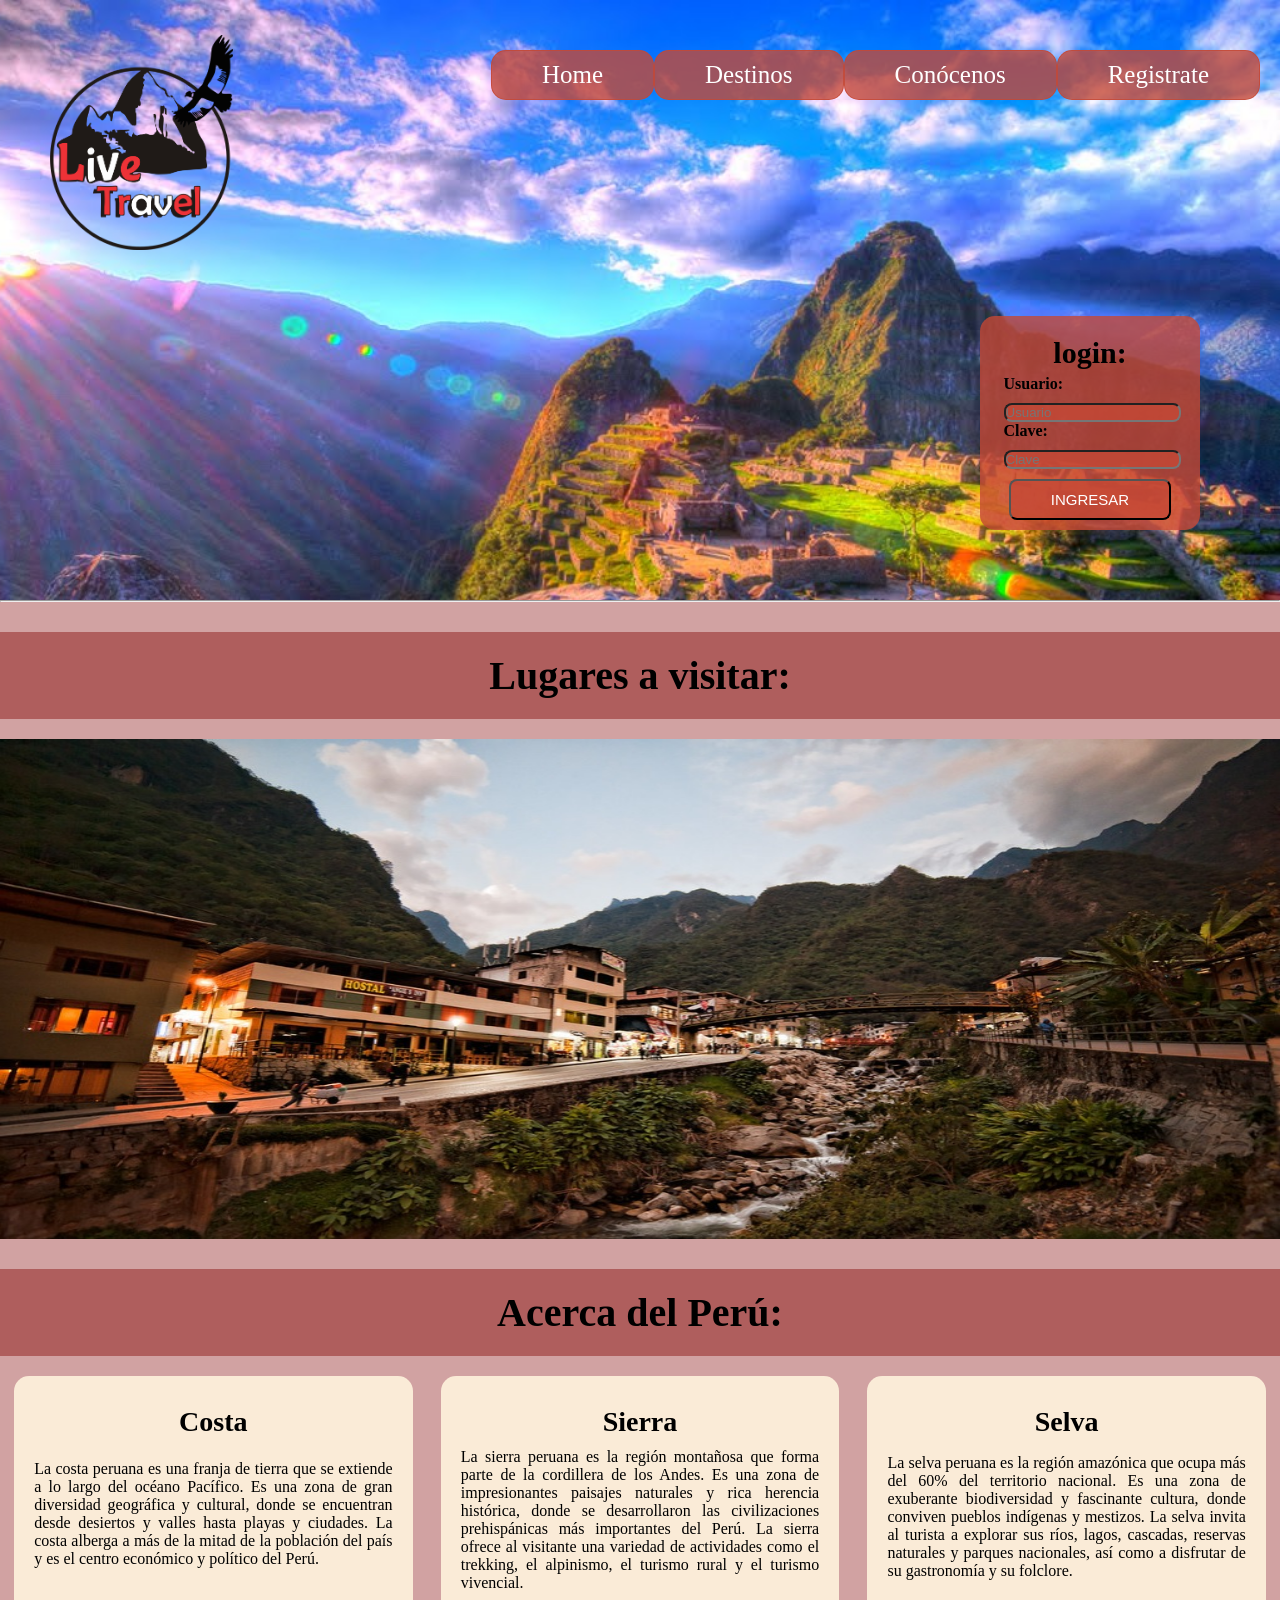
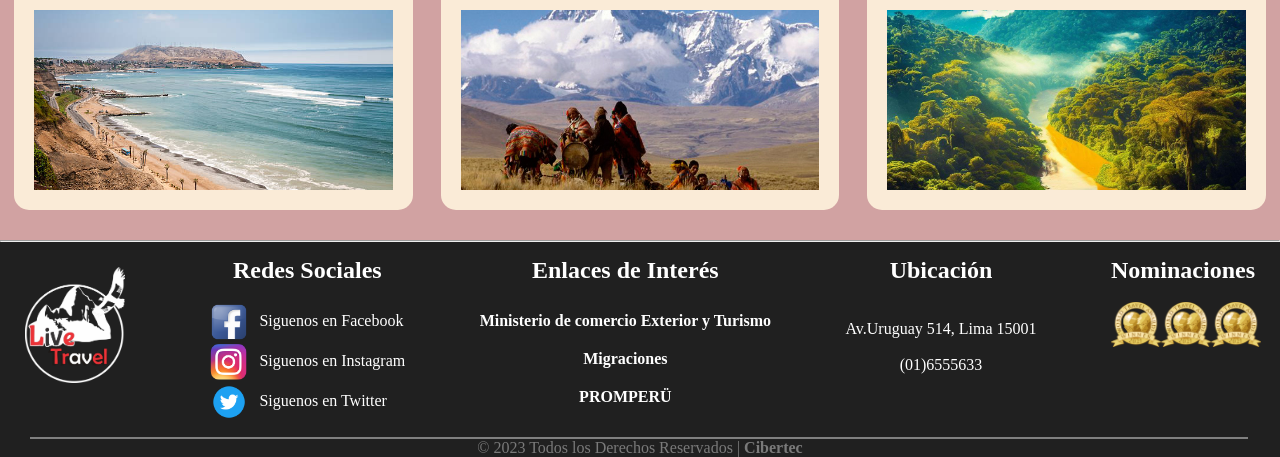
==== commit bf44412b: "h" ====
--- a/Index.html
+++ b/Index.html
@@ -75,7 +75,7 @@
                     <img src="./imagenes/index/Sierra.jpg" alt="Imagen no encontrada">
                 </article>
                 <article class="articulo-destino">  
-                    <a href="./paginas/Selva.html"><h3>Selva</h3></a>
+                    <h3>Selva</h3>
                     <p>La selva peruana es la región amazónica que ocupa más del 60% del territorio nacional. Es una zona de exuberante biodiversidad y fascinante cultura, donde conviven pueblos indígenas y mestizos. La selva invita al turista a explorar sus ríos, lagos, cascadas, reservas naturales y parques nacionales, así como a disfrutar de su gastronomía y su folclore.</p>
                     <br>
                     <img src="./imagenes/index/Selva.jpg" alt="Imagen no encontrada">      
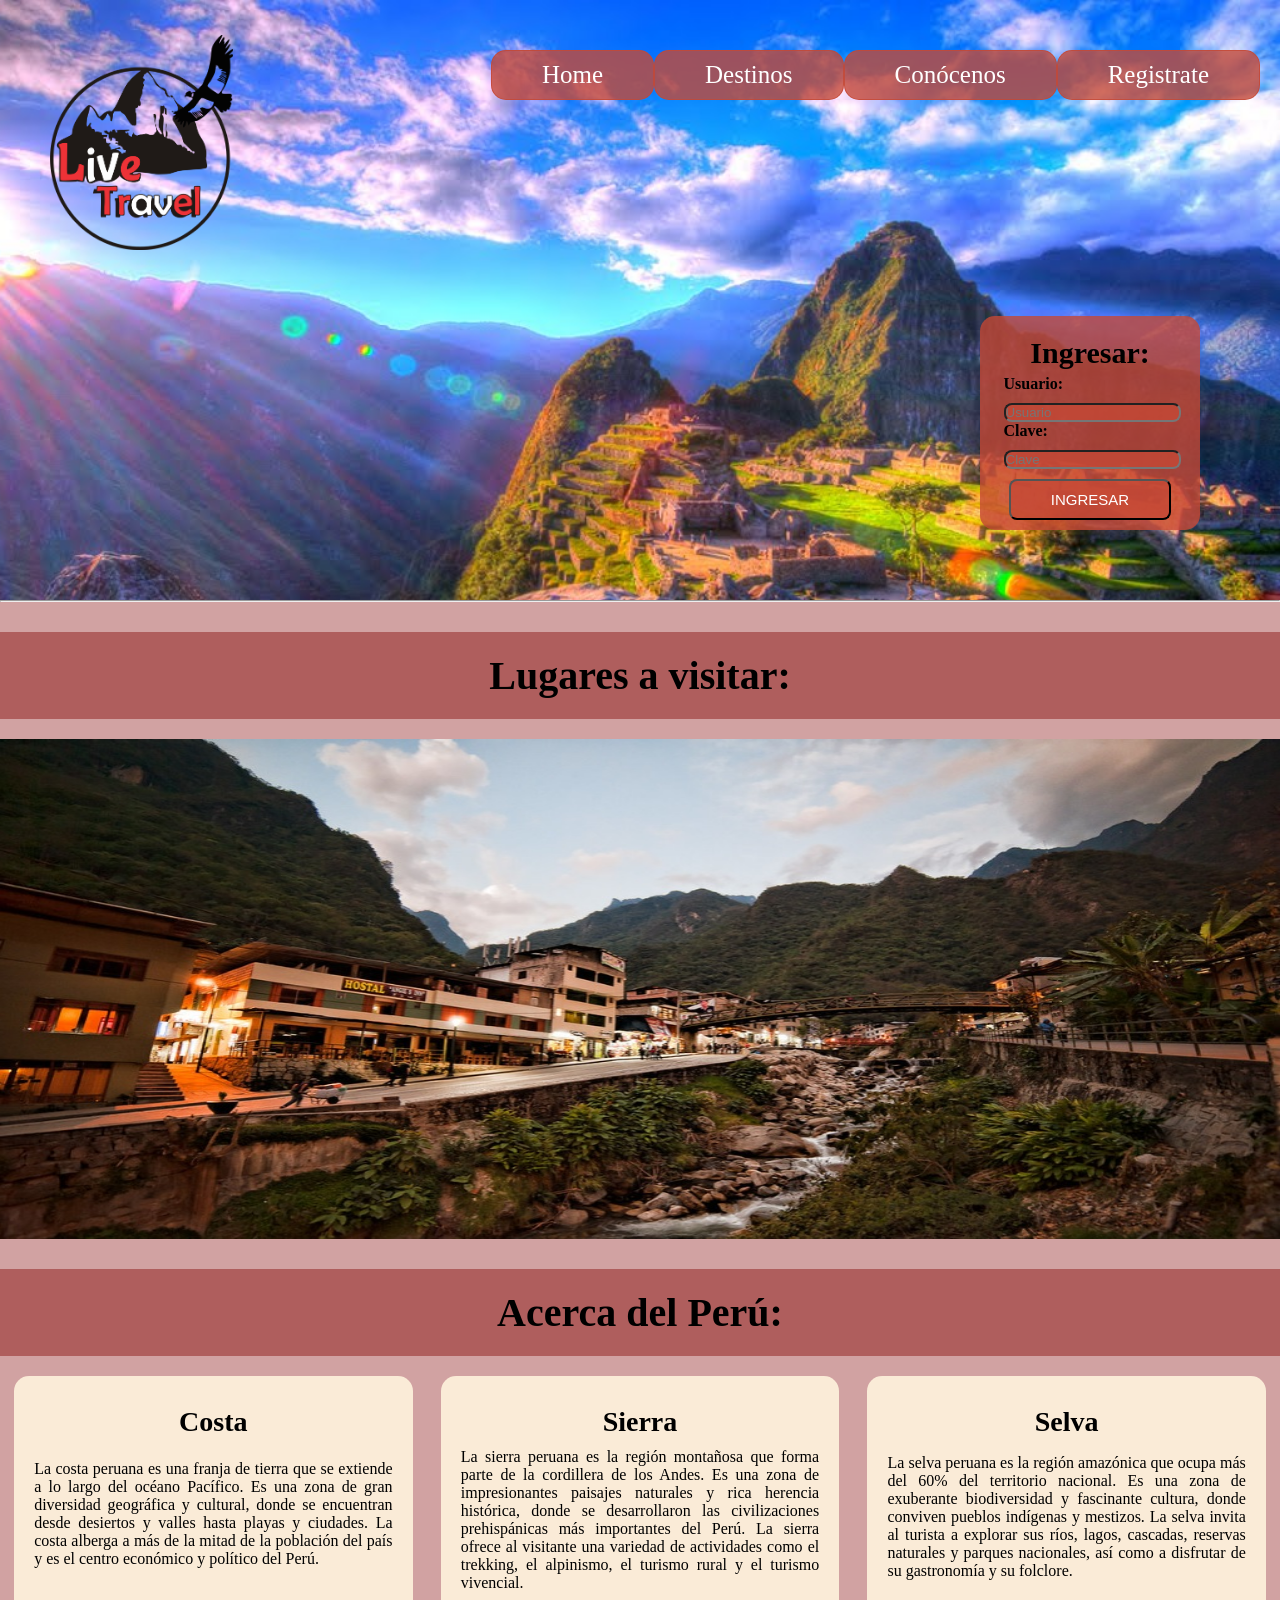
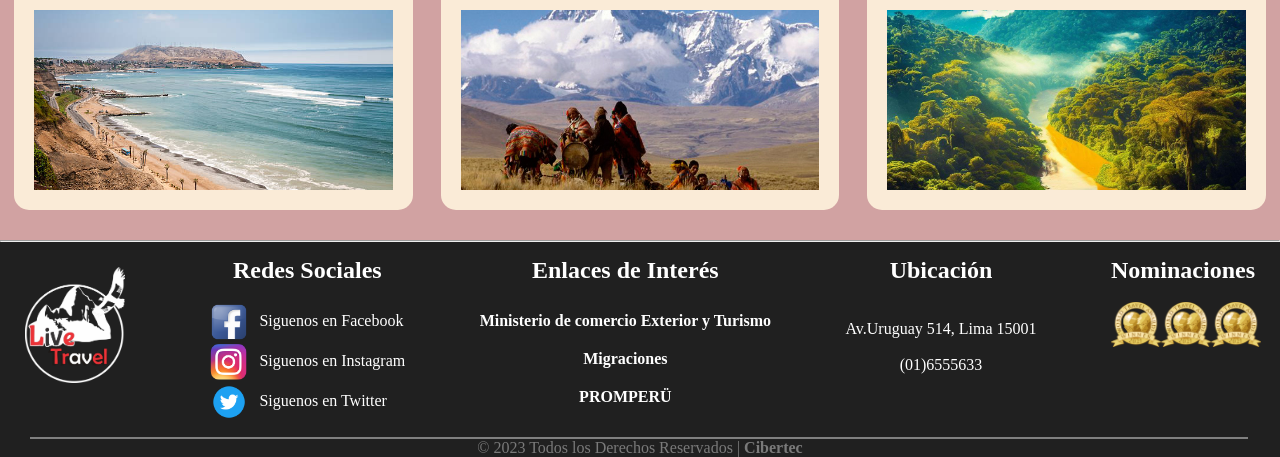
==== commit 7d104aec: "para presentar" ====
--- a/Index.html
+++ b/Index.html
@@ -21,7 +21,7 @@
                                 <li><a href="./paginas/Huacapucllana.html">Huaca Pucllana</a></li>
                                 <li> <a href="./paginas/CristoPacifico.html">Cristo del Pacífico</a></li>
                                 <li> <a href="./paginas/Machupichu.html">Machu Picchu</a></li>
-                                <li> <a href="./paginas/Montaña7col.html">Montaña de los 7 colores</a></li>
+                                <li> <a href="./paginas/Montana7col.html">Montaña de los 7 colores</a></li>
                                 <li> <a href="./paginas/Kuelap.html">Kuélap</a></li>
                                 <li> <a href="./paginas/ParqueNacionalManu.html">Parque Nacional del Manu</a></li>      
                             </ul>
@@ -34,7 +34,7 @@
             <section id="section-aside">
                 <aside id="login">
                     <form class="login" name="frmlogin" onsubmit="login(this)" method="post">
-                        <h1>login:</h1>  
+                        <h1>Ingresar:</h1>  
                         <div class="inputs-generales">
                             <div id="usuario">
                                 <h4 class="h4For">Usuario: </h4>
